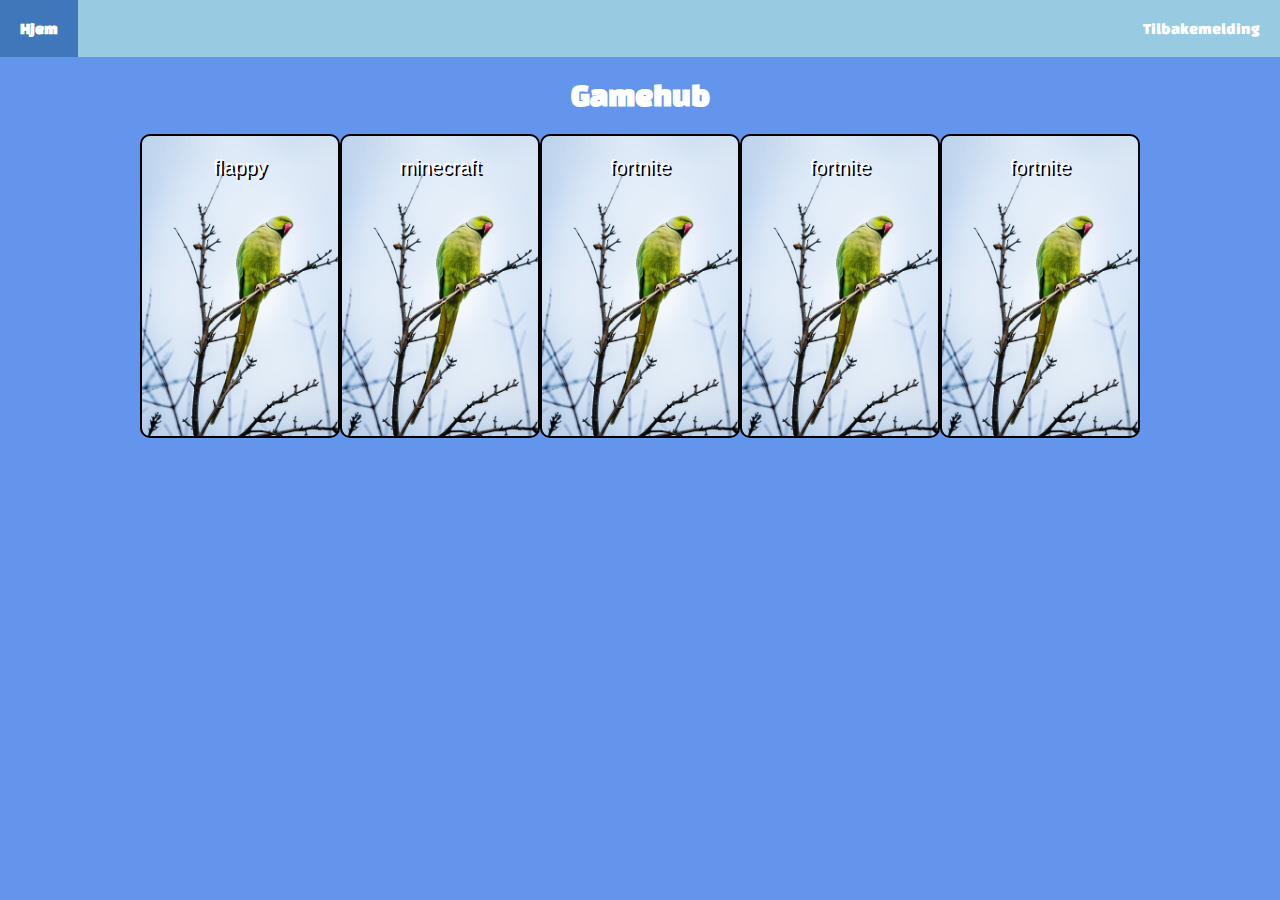
==== prosjektarbeid/index.html @ 4fc89127 "la til et linjeshift" ====
<!DOCTYPE html>
<html lang="no">

<head>
    <meta charset="UTF-8">
    <meta name="viewport" content="width=device-width, initial-scale=1.0">
    <title>Gamehub</title>

    <link rel="preconnect" href="https://fonts.googleapis.com">
    <link rel="preconnect" href="https://fonts.gstatic.com" crossorigin>
    <link href="https://fonts.googleapis.com/css2?family=Changa+One:ital@0;1&display=swap" rel="stylesheet">


    <link rel="stylesheet" href="stilark.css">



</head>


<body>
    <header>
        <div class="topnav">
            <a href="#">Hjem</a>

            <i class="fa-solid fa-bars"></i>
        </div>
        <nav>
            <a href="#">Tilbakemelding</a>
        </nav>
    </header>

    <h1>Gamehub</h1>

    <div id="spill">

    </div>

    <script src="java.js"></script>
</body>

</html>
---- prosjektarbeid/stilark.css ----
body {
    margin: 0;
    text-align: center;
    font-family: "Changa One", sans-serif;
    background-color: cornflowerblue;
    color: white;

}

header {
    display: flex;
    justify-content: space-between;
    background-color: rgb(152, 203, 225);

    align-items: center;
}

header nav {
    display: flex;
}



header a {
    color: white;
    text-decoration: none;
    padding: 20px;

}

header a:hover {
    background-color: rgb(64, 119, 186);

}

header .topnav {
    display: flex;
    justify-content: space-between;
}

header .topnav a {
    font-weight: bold;

}

.fa-bars {
    color: white;
    font-size: 30px;
    padding: 5px 20px;
    display: none;
}

#spill{
    display: flex;
    flex-direction: row;
    flex: wrap;
    max-width: 1000px;
    justify-content: space-between;
    margin-left: auto;
    margin-right: auto;
}

#spill > div{
    border: solid 2px black;
    border-radius: 10px;
    font-family: "Chonga One", sans-serif;
    background-size: cover;
    background-position: center;
    height: 300px;
    width: 300px;
}
#spill p {
    font-family: "Chonga One", sans-serif;
    font-weight: 400;
    font-style: normal;
    color: white;
    text-shadow: 2px 2px black;
    font-size: 20px;

}
#spill > div >img{
    height: 300px;
    width: 300px;
}

@media (max-width: 1000px){
    #spill{
        flex-direction: column;
    }
    #spill > div {
        margin: 10px auto auto;
        
    }
}
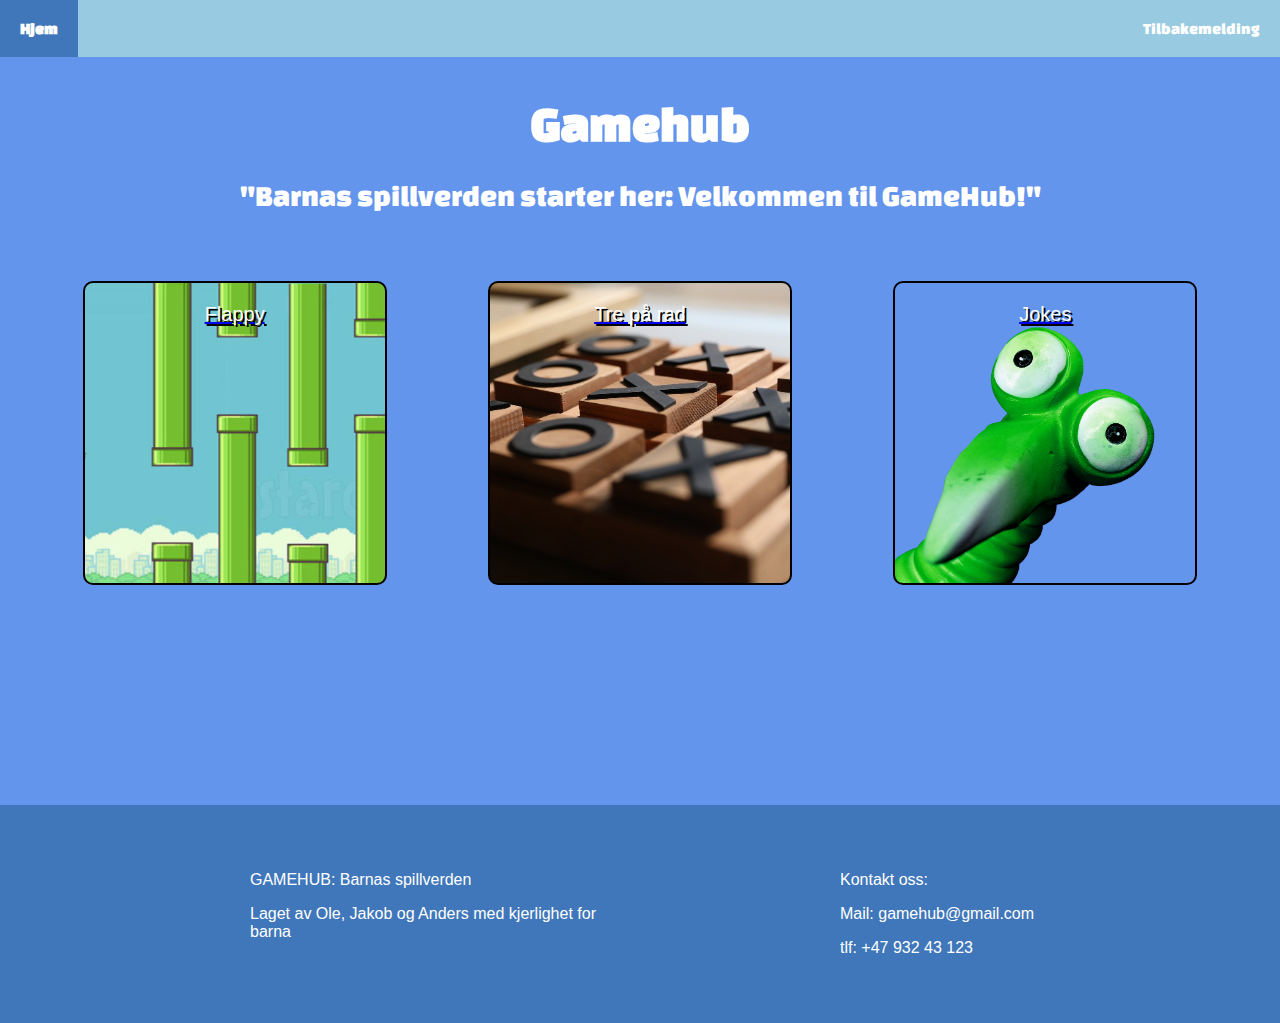
==== commit 2f6e77fc: "edd" ====
--- a/prosjektarbeid/index.html
+++ b/prosjektarbeid/index.html
@@ -21,22 +21,36 @@
 <body>
     <header>
         <div class="topnav">
-            <a href="#">Hjem</a>
+            <a href="index.html">Hjem</a>
 
             <i class="fa-solid fa-bars"></i>
         </div>
         <nav>
-            <a href="#">Tilbakemelding</a>
+            <a href="tilbakemelding.html">Tilbakemelding</a>
         </nav>
     </header>
 
     <h1>Gamehub</h1>
+    <p id="slagord">"Barnas spillverden starter her: Velkommen til GameHub!"</p>
 
     <div id="spill">
 
     </div>
 
-    <script src="java.js"></script>
+    <footer>
+        <div>
+            <p>GAMEHUB: Barnas spillverden </p>
+            <p>Laget av Ole, Jakob og Anders med kjerlighet for barna</p>
+            
+        </div>
+        <div>
+            <p>Kontakt oss: </p>
+            <p>Mail: gamehub@gmail.com</p>
+            <p>tlf: +47 932 43 123</p>
+        </div>
+    </footer>
+
+    <script src="script.js"></script>
 </body>
 
 </html>--- a/prosjektarbeid/stilark.css
+++ b/prosjektarbeid/stilark.css
@@ -8,6 +8,16 @@
     background-color: cornflowerblue;
     color: white;
 
+}
+
+h1{
+    margin-top: 40px;
+    margin-bottom: 10px;
+    font-size: 50px;
+}
+#slagord{
+    margin-bottom: 70px;
+    font-size: 30px;
 }
 
 header {
@@ -53,14 +63,18 @@
     display: none;
 }
 
-#spill{
+
+
+#spill {
+    
     display: flex;
-    flex-direction: row;
-    flex: wrap;
-    max-width: 1000px;
-    justify-content: space-between;
-    margin-left: auto;
+    justify-content: center;
+    flex-wrap: wrap;
+    gap: 1em;
+    max-width:1200px;
+    margin-left:auto;
     margin-right: auto;
+
 }
 
 #spill > div{
@@ -71,6 +85,18 @@
     background-position: center;
     height: 300px;
     width: 300px;
+    margin: 0px 0px 20px;
+    margin-left: auto;
+    margin-right: auto;
+
+    display: flex;
+    align-items: center;
+    justify-content: center;
+    
+}
+#spill>div:hover {
+    transition: 0s;
+    transform: scale(1.03);
 }
 #spill p {
     font-family: "Chonga One", sans-serif;
@@ -79,19 +105,49 @@
     color: white;
     text-shadow: 2px 2px black;
     font-size: 20px;
+    display: inline;
+    width: 100%;
+    height: 100%;
+    text-decoration: none;
 
 }
+
 #spill > div >img{
     height: 300px;
     width: 300px;
 }
+#spill > div > a {
+    display: flex;
+   width: 100%;
+   height: 100%;
+}
+
+/* FOOTER */
+
+footer{
+    background-color: rgb(64, 119, 186);
+    padding: 50px;
+    margin-top: 200px;
+    display: grid;
+    grid-template-columns: 1fr 1fr;
+}
+footer > div > p {
+    text-align: left;
+    margin-left: 200px;
+    font-family: sans-serif;
+}
+
 
 @media (max-width: 1000px){
     #spill{
-        flex-direction: column;
-    }
-    #spill > div {
-        margin: 10px auto auto;
-        
+        grid-template-columns: 1fr 1fr;
     }
 }
+
+@media (max-width: 630px){
+    #spill{
+        grid-template-columns: 1fr;
+    }
+}
+
+
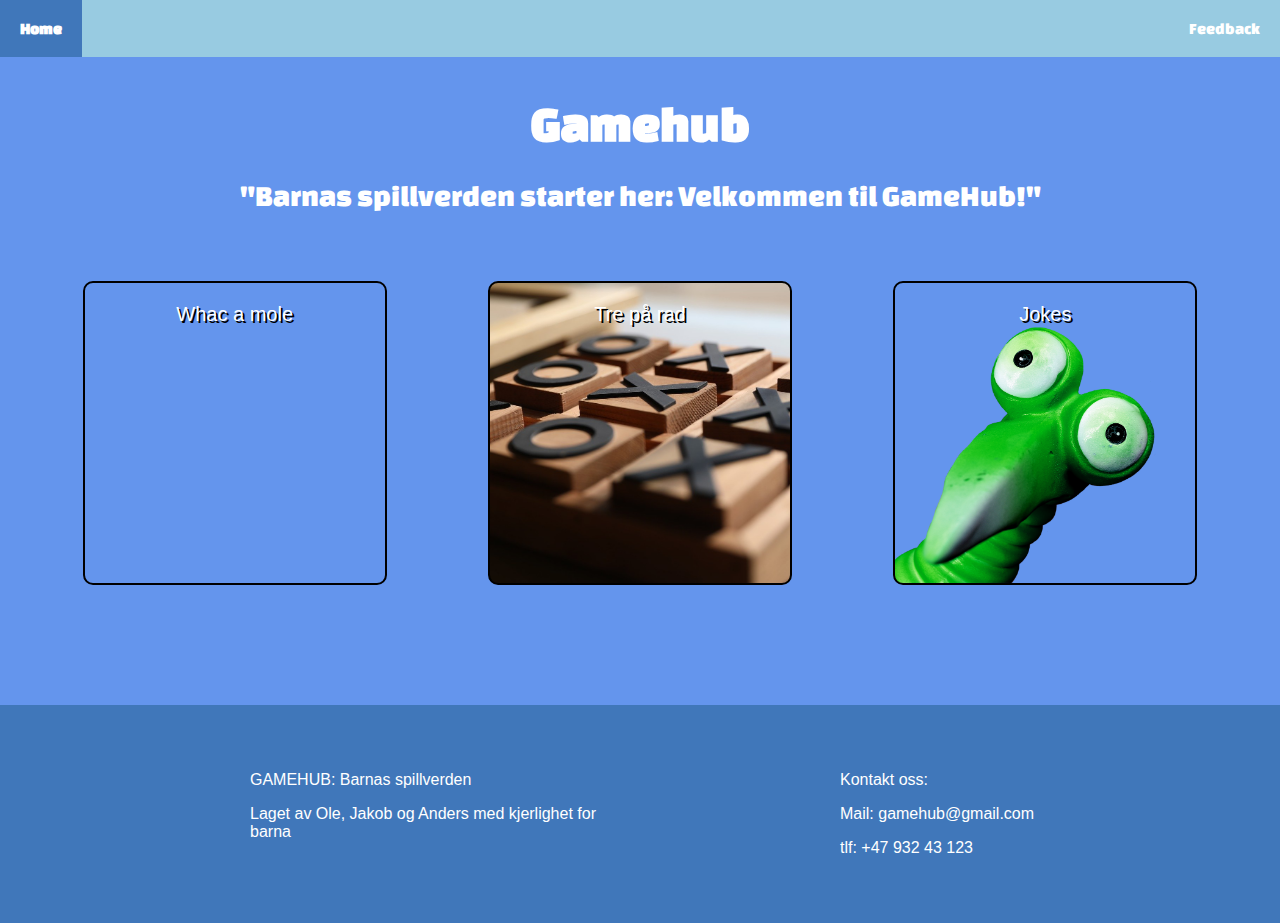
==== commit f59bbfb8: "gg" ====
--- a/prosjektarbeid/index.html
+++ b/prosjektarbeid/index.html
@@ -12,6 +12,7 @@
 
 
     <link rel="stylesheet" href="stilark.css">
+    <link rel="stylesheet" href="header_footer.css">
 
 
 
@@ -21,17 +22,17 @@
 <body>
     <header>
         <div class="topnav">
-            <a href="index.html">Hjem</a>
+            <a href="index.html">Home</a>
 
             <i class="fa-solid fa-bars"></i>
         </div>
         <nav>
-            <a href="tilbakemelding.html">Tilbakemelding</a>
+            <a href="feedback.html">Feedback</a>
         </nav>
     </header>
 
     <h1>Gamehub</h1>
-    <p id="slagord">"Barnas spillverden starter her: Velkommen til GameHub!"</p>
+    <p id="slogan">"Barnas spillverden starter her: Velkommen til GameHub!"</p>
 
     <div id="spill">
 
--- a/prosjektarbeid/stilark.css
+++ b/prosjektarbeid/stilark.css
@@ -9,51 +9,14 @@
     color: white;
 
 }
-
 h1{
     margin-top: 40px;
     margin-bottom: 10px;
     font-size: 50px;
 }
-#slagord{
+#slogan{
     margin-bottom: 70px;
     font-size: 30px;
-}
-
-header {
-    display: flex;
-    justify-content: space-between;
-    background-color: rgb(152, 203, 225);
-
-    align-items: center;
-}
-
-header nav {
-    display: flex;
-}
-
-
-
-header a {
-    color: white;
-    text-decoration: none;
-    padding: 20px;
-
-}
-
-header a:hover {
-    background-color: rgb(64, 119, 186);
-
-}
-
-header .topnav {
-    display: flex;
-    justify-content: space-between;
-}
-
-header .topnav a {
-    font-weight: bold;
-
 }
 
 .fa-bars {
@@ -108,7 +71,7 @@
     display: inline;
     width: 100%;
     height: 100%;
-    text-decoration: none;
+    
 
 }
 
@@ -120,23 +83,8 @@
     display: flex;
    width: 100%;
    height: 100%;
+   text-decoration: none;
 }
-
-/* FOOTER */
-
-footer{
-    background-color: rgb(64, 119, 186);
-    padding: 50px;
-    margin-top: 200px;
-    display: grid;
-    grid-template-columns: 1fr 1fr;
-}
-footer > div > p {
-    text-align: left;
-    margin-left: 200px;
-    font-family: sans-serif;
-}
-
 
 @media (max-width: 1000px){
     #spill{
--- a/prosjektarbeid/header_footer.css
+++ b/prosjektarbeid/header_footer.css
@@ -0,0 +1,53 @@
+/* HEADER */
+
+header {
+    display: flex;
+    justify-content: space-between;
+    background-color: rgb(152, 203, 225);
+
+    align-items: center;
+}
+
+header nav {
+    display: flex;
+}
+
+
+
+header a {
+    color: white;
+    text-decoration: none;
+    padding: 20px;
+
+}
+
+header a:hover {
+    background-color: rgb(64, 119, 186);
+
+}
+
+header .topnav {
+    display: flex;
+    justify-content: space-between;
+}
+
+header .topnav a {
+    font-weight: bold;
+
+}
+
+/* FOOTER */
+
+footer{
+    background-color: rgb(64, 119, 186);
+    padding: 50px;
+    margin-top: 100px;
+    display: grid;
+    grid-template-columns: 1fr 1fr;
+}
+footer > div > p {
+    text-align: left;
+    margin-left: 200px;
+    font-family: sans-serif;
+}
+
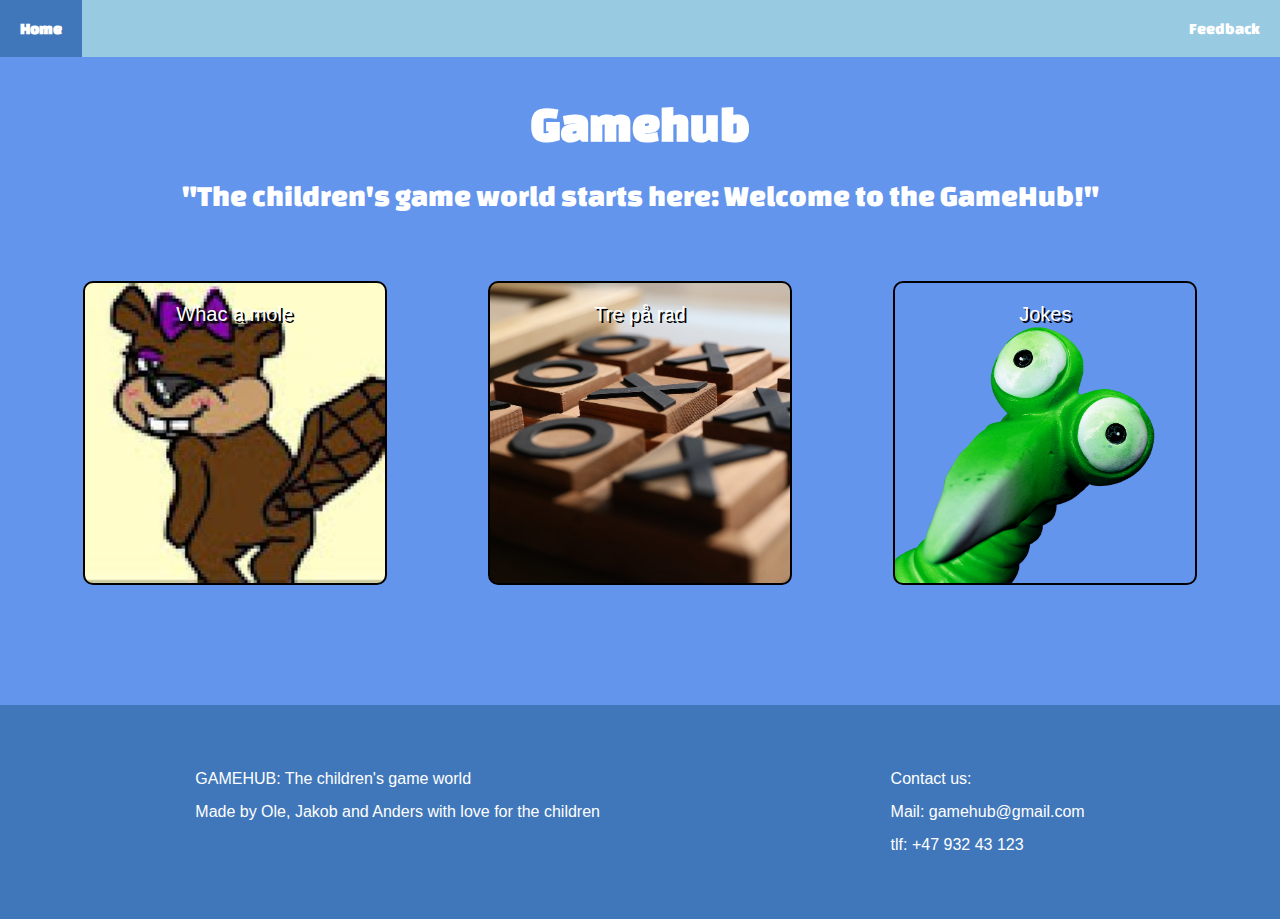
==== commit 1084a92d: "Whac a beaver upgrade" ====
--- a/prosjektarbeid/index.html
+++ b/prosjektarbeid/index.html
@@ -32,7 +32,7 @@
     </header>
 
     <h1>Gamehub</h1>
-    <p id="slogan">"Barnas spillverden starter her: Velkommen til GameHub!"</p>
+    <p id="slogan">"The children's game world starts here: Welcome to the GameHub!"</p>
 
     <div id="spill">
 
@@ -40,12 +40,12 @@
 
     <footer>
         <div>
-            <p>GAMEHUB: Barnas spillverden </p>
-            <p>Laget av Ole, Jakob og Anders med kjerlighet for barna</p>
+            <p>GAMEHUB: The children's game world </p>
+            <p>Made by Ole, Jakob and Anders with love for the children</p>
             
         </div>
         <div>
-            <p>Kontakt oss: </p>
+            <p>Contact us: </p>
             <p>Mail: gamehub@gmail.com</p>
             <p>tlf: +47 932 43 123</p>
         </div>
--- a/prosjektarbeid/header_footer.css
+++ b/prosjektarbeid/header_footer.css
@@ -37,17 +37,40 @@
 }
 
 /* FOOTER */
-
+/*  
 footer{
     background-color: rgb(64, 119, 186);
     padding: 50px;
     margin-top: 100px;
     display: grid;
     grid-template-columns: 1fr 1fr;
+    color: white;
 }
+*/
+/*  
 footer > div > p {
     text-align: left;
     margin-left: 200px;
     font-family: sans-serif;
 }
+*/
+footer{
+    background-color: rgb(64, 119, 186);
+    padding: 50px;
+    margin-top: 100px;
+    display: flex;
+    justify-content: space-around;
+    flex-wrap: wrap;
 
+}
+footer > div > p {
+    text-align: left;
+    font-family: sans-serif;
+    margin: 15px
+}
+@media (max-width: 745px){
+    footer > div{
+        max-width: 220px;
+    }
+    
+}
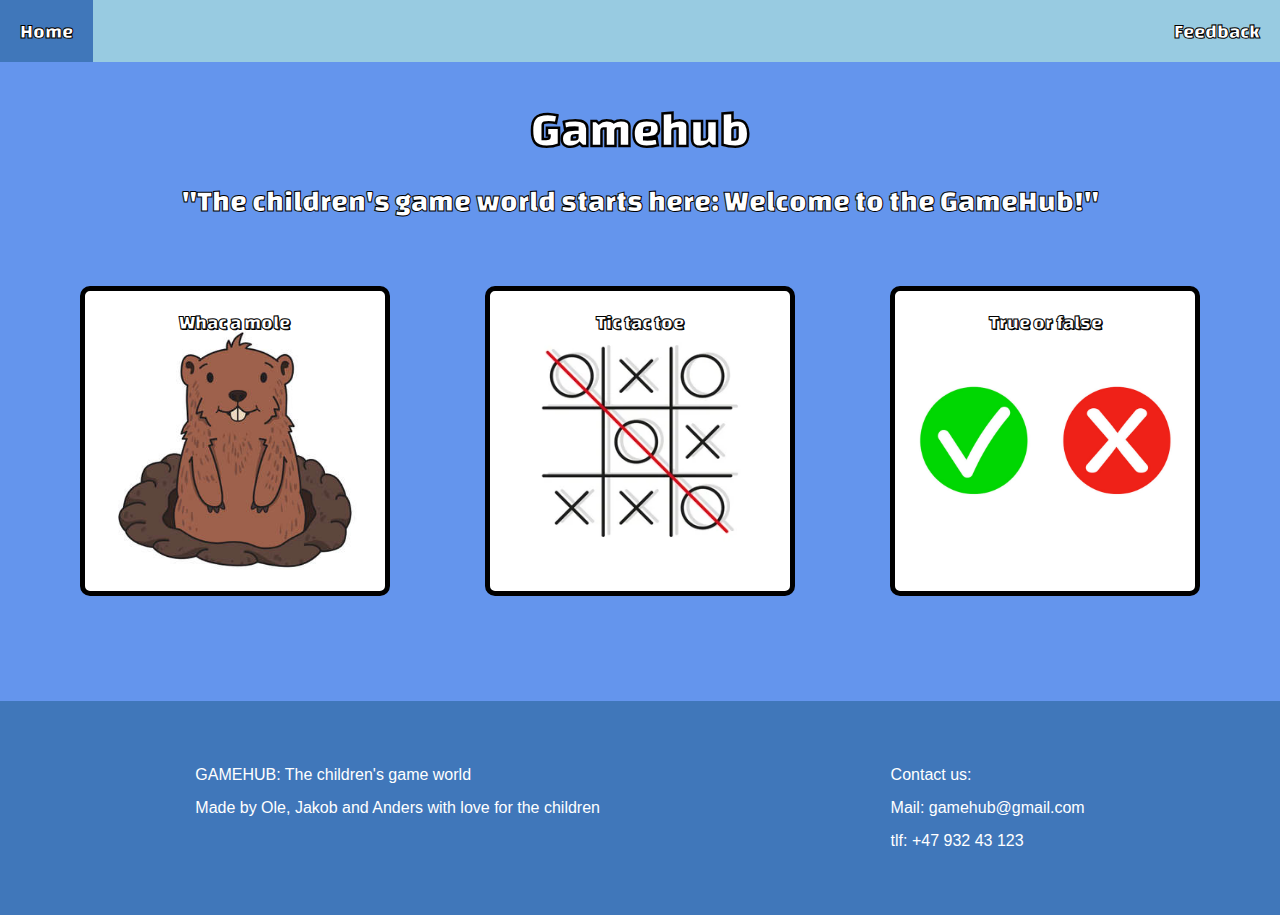
==== commit e910f3d6: "New fixes" ====
--- a/prosjektarbeid/index.html
+++ b/prosjektarbeid/index.html
@@ -23,8 +23,6 @@
     <header>
         <div class="topnav">
             <a href="index.html">Home</a>
-
-            <i class="fa-solid fa-bars"></i>
         </div>
         <nav>
             <a href="feedback.html">Feedback</a>
--- a/prosjektarbeid/stilark.css
+++ b/prosjektarbeid/stilark.css
@@ -1,12 +1,10 @@
-
-
-
 body {
     margin: 0;
     text-align: center;
     font-family: "Changa One", sans-serif;
     background-color: cornflowerblue;
     color: white;
+    -webkit-text-stroke: 1px black;
 
 }
 h1{
@@ -18,14 +16,6 @@
     margin-bottom: 70px;
     font-size: 30px;
 }
-
-.fa-bars {
-    color: white;
-    font-size: 30px;
-    padding: 5px 20px;
-    display: none;
-}
-
 
 
 #spill {
@@ -41,9 +31,9 @@
 }
 
 #spill > div{
-    border: solid 2px black;
+    border: solid 5px black;
     border-radius: 10px;
-    font-family: "Chonga One", sans-serif;
+    font-family: "Changa One", sans-serif;
     background-size: cover;
     background-position: center;
     height: 300px;
@@ -62,12 +52,13 @@
     transform: scale(1.03);
 }
 #spill p {
-    font-family: "Chonga One", sans-serif;
+    font-family: "Changa One", sans-serif;
     font-weight: 400;
-    font-style: normal;
-    color: white;
-    text-shadow: 2px 2px black;
-    font-size: 20px;
+    font-style: normal; 
+    color: rgb(255, 255, 255);
+    -webkit-text-stroke: 1px black;
+    text-shadow: 1px 1px black;
+    font-size: 20px; 
     display: inline;
     width: 100%;
     height: 100%;
@@ -97,5 +88,3 @@
         grid-template-columns: 1fr;
     }
 }
-
-
--- a/prosjektarbeid/header_footer.css
+++ b/prosjektarbeid/header_footer.css
@@ -16,8 +16,10 @@
 
 header a {
     color: white;
+    -webkit-text-stroke: 1px black;
     text-decoration: none;
     padding: 20px;
+    font-size: 20px;
 
 }
 
@@ -31,10 +33,7 @@
     justify-content: space-between;
 }
 
-header .topnav a {
-    font-weight: bold;
 
-}
 
 /* FOOTER */
 /*  
@@ -57,7 +56,7 @@
 footer{
     background-color: rgb(64, 119, 186);
     padding: 50px;
-    margin-top: 100px;
+    margin-top: 85px;
     display: flex;
     justify-content: space-around;
     flex-wrap: wrap;
@@ -66,11 +65,17 @@
 footer > div > p {
     text-align: left;
     font-family: sans-serif;
-    margin: 15px
+    margin: 15px;
+    -webkit-text-stroke: 0px black;
 }
 @media (max-width: 745px){
+    footer {
+        padding: 10px;
+    }
     footer > div{
-        max-width: 220px;
+        width: 90%;
     }
-    
-}
+    footer > div > p{
+        text-align: center;   
+    }
+}